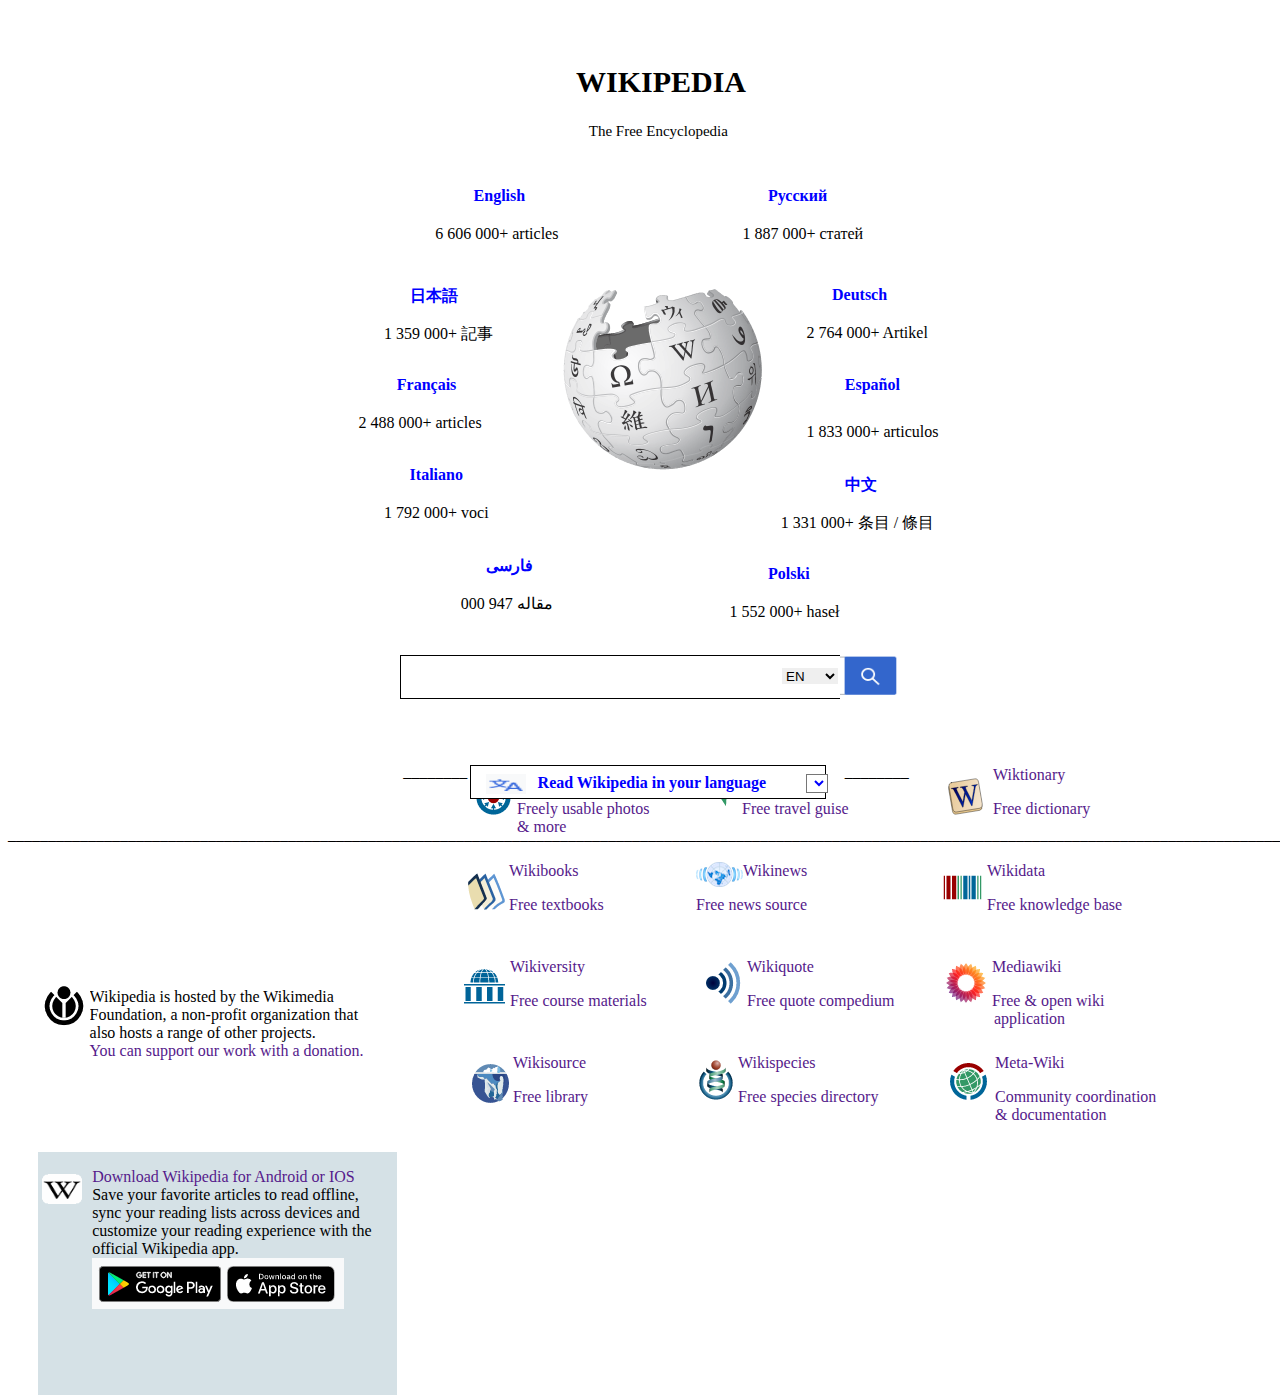
==== index.html @ 9bfeb0bb "commit" ====
<!DOCTYPE html>
<html lang="en">
<head>
    <meta charset="UTF-8">
    <meta http-equiv="X-UA-Compatible" content="IE=edge">
    <meta name="viewport" content="width=device-width, initial-scale=1.0">
    <title>Document</title>
</head>
<link rel="stylesheet" href="style.css">
<body>
    <section>
    <div class="container">
            <div>
                <img id="wiki" src="/wikipedia image/Wikipedia-logo-v2.png" alt="">
                <h1 id="ped">WIKIPEDIA</h1>
            <P id="dia">The Free Encyclopedia</P>
            </div>
        <div>
            <a class="ref" href=""><p id="eng">English</p><span id="lish">6 606 000+ articles</span></a>

            <a class="ref" href=""><p id="kor">日本語</p><span id="rea">1 359 000+ 記事</span></a>

            <a class="ref" href=""><p id="fran">Français</p><span id="nce">2 488 000+ articles</span></a>

            <a class="ref" href=""><p id="ital">Italiano</p> <span id="liano">1 792 000+ voci</span></a>

            <a class="ref" href=""><p id="isl">فارسی</p><span id="lamic"> مقاله 947 000</span></a>

            <a class="ref" href=""><p id="pyc">Русский</p><span id="saca"> 1 887 000+ статей</span></a>

            <a class="ref" href=""><p id="deu">Deutsch</p><span id="sch">2 764 000+ Artikel</span></a>

            <a href=""><p id="esp">Español</p><span id="panol">1 833 000+ articulos</span></a>

            <a class="ref" href=""><p id="jap">中文</p><span id="pan">1 331 000+ 条目 / 條目</span></a>
            
            <a class="ref" href=""><p id="pol">Polski</p><span id="ski">1 552 000+ haseł</span> </a>
        </div>
    <div>    
            <input id="input" type="text">
    <select id="sect">
        <option value="">EN</option>            
        <option value="">Afrikans</option>
        <option value="">Polski</option>
        <option value="">Asturianu</option>
        <option value="">Catala</option>
        <option value="">Cymraeg</option>
        <option value="">Dansk</option>              
        <option value="">Eesti</option>
        <option value="">English</option>
        <option value="">Español</option>
        <option value="">Esperanto</option>
        <option value="">Euskara</option>
        <option value="">Français</option>
        <option value="">Galego</option>
        <option value="">中文</option>
        <option value="">فارسی</option>
    </select>
        <img id="item" src="/wikipedia image/sett logo snipe.PNG" alt="">
    </div>
    <div>
        <input class="mix"type="text"><img class="soft" src="/wikipedia image/snipe 2.PNG" alt="">
        <span class="spanner">Read Wikipedia in your language</span>
        <p class="aza">___________________________________________________________________________________________________________________________________________________________________________________</p>
        <p class="amazon">________</p>
        <p class="commit">________</p>

        <select class="memory">
            <option value=""></option>
            <option value=""></option>
            <option value=""></option>
            <option value=""></option>
            <option value=""></option>
            <option value=""></option>
        </select>
 </div>
 <div id="container">
        <a href=""><div><img id="one" src="/wikipedia image/wik 2.PNG" alt="">
            <p class="one">Commons</p>
            <span>Freely usable photos <br> & more</span>
    </div></a>

        <a href=""><div><img id="two" src="/wikipedia image/wik 3.PNG" alt="">
            <p class="two">Wikivoyage</p>
            <span>Free travel guise</span>
    </div></a>

    <a href=""><div>
       <img id="three" src="/wikipedia image/wik 4.PNG" alt="">
       <p>Wiktionary</p>
       <span>Free dictionary</span>
    </div></a> 

    <a href=""><div>
        <img id="four" src="/wikipedia image/wik 6.PNG" alt="">
        <p>Wikibooks</p>
        <span>Free textbooks</span>
    </div></a>

    <a href=""><div>
        <img id="five" src="/wikipedia image/Wikinews-logo_sister.png" alt="">
        <p>Wikinews</p>
        <span>Free news source</span>
    </div></a>

    <a href=""><div>
        <img id="six" src="/wikipedia image/wik 8.PNG" alt="">
        <p>Wikidata</p>
        <span>Free knowledge base</span>
    </div></a>

    <a href=""><div>
        <img id="seven" src="/wikipedia image/wik 9.PNG" alt="">
        <p>Wikiversity</p>
        <span>Free course materials</span>
    </div>
    </a>

    <a href=""><div>
        <img id="eight" src="/wikipedia image/wik 10.PNG" alt="">
        <p>Wikiquote</p>
        <span>Free quote compedium</span>
    </div></a>


    <a href=""><div>
        <img id="nine" src="/wikipedia image/wik 11.PNG" alt="">
        <p>Mediawiki</p>
        <span>Free & open wiki <span class="wiki">application
        </span></span>
    </div></a>

    <a href=""><div>
        <img id="ten" src="/wikipedia image/wik 12.PNG" alt="">
        <p>Wikisource</p>
        <span>Free library</span>
    </div></a>

    <a href=""><div>
        <img id="more" src="/wikipedia image/wik 13.PNG" alt="">
        <p>Wikispecies</p>
        <span>Free species directory</span>
    </div></a>

    <a href=""><div>
        <img id="text" src="/wikipedia image/wik 14.PNG" alt="">
        <p>Meta-Wiki</p>
        <span>Community coordination <br> & documentation</span>
    </div></a>
 </div>
 <div>
    <div class="hall">
        <img class="linux" src="/wikipedia image/wik 1.PNG" alt="">
        <p class="hosted">Wikipedia is hosted by the Wikimedia <br> Foundation, a non-profit organization that <br> also hosts a range of other projects. <br> <a href="">You can support our work with a donation.</a> </p>
    </div>
    <div id="iconic">
        <span class="icon"><img src="/wikipedia image/wikipedia.vnd.microsoft.ico" height="30px" width="40px" alt=""></span>
        <a href=""><p class="android">Download Wikipedia for Android or IOS <br>
            <span class="age"> Save your favorite articles to read offline, <br> sync your reading lists across devices and <br> customize your reading experience with the <br> official Wikipedia app.
                <img src="/wikipedia image/google and app store.PNG" alt=""></span>
            </p></a>
    </div>
 </div>


</div>
</section>
</body>
</html>
---- style.css ----
body {
    overflow-x: hidden;
}
#wiki {
    position: absolute;
    top: 32%;
    left: 44%;
}
#ped {
    position: absolute;
    top: 5%;
    left: 45%;
    font-size: 30px;
    font-family:'Gill Sans', 'Gill Sans MT', Calibri, 'Trebuchet MS',
}
#dia {
    position: absolute;
    top: 12%;
    left: 46%;
    font-size: 15px;
}
.ref {
    color: blue;
}
#eng {
    position: absolute;
    top: 19%;
    left: 37%;
    font-weight: bolder;
}
#lish {
    position: absolute;
    top: 25%;
    left: 34%;
    color: black;
}
#kor {
    position: absolute;
    top: 30%;
    left: 32%;
    font-weight: bolder;
}
#rea {
    position: absolute;
    top: 36%;
    left: 30%;
    color: black;
}
#fran {
    position: absolute;
    top: 40%;
    left: 31%;
    font-weight: bolder;
}
#nce {
    position: absolute;
    top: 46%;
    left: 28%;
    color: black;
}

#ital {
    position: absolute;
    top: 50%;
    left: 32%;
    font-weight: bolder;
}
#liano {
    position: absolute;
    top: 56%;
    left: 30%;
    color: black;
}
#isl {
    position: absolute;
    top: 60%;
    left: 38%;
    font-weight: bolder;
}
#lamic {
    position: absolute;
    top: 66%;
    left: 36%;
    color: black;
}
#pyc {
    position: absolute;
    top: 19%;
    left: 60%;
    font-weight: bolder;
}
#saca {
    position: absolute;
    top: 25%;
    left: 58%;
    color: black;
} 
#deu {
    position: absolute;
    top: 30%;
    left: 65%;
    font-weight: bolder;
}
#sch {
    position: absolute;
    top: 36%;
    left: 63%;
    color: black;
}
#esp {
    position: absolute;
    top: 40%;
    left: 66%;
    color: blue;
    font-weight: bolder;
}
#panol {
    position: absolute;
    top: 47%;
    left: 63%;
    color: black;
}  
#jap {
    position: absolute;
    top: 51%;
    left: 66%;
    font-weight: bolder;
}
#pan {
    position: absolute;
    top: 57%;
    left: 61%;
    color: black;
} 
#pol {
    position: absolute;
    top: 61%;
    left: 60%;
    font-weight: bolder;
}
#ski {
    position: absolute;
    top: 67%;
    left: 57%;
    color: black;
} 
#input {
    position: absolute;
    top: 72.8%;
    width: 490px;
    height: 40px;
    left: 400px;
    border: 1px solid black;
}
#sect {
    position: absolute;
    top: 74%;
    width: 60px;
    height: 20px;
    left: 780px;  
    border: 2px solid white;
}
#sect:hover {
    cursor: pointer;
}
#item {
    position: absolute;
    top: 72.7%;
    width: 60px;
    height: 45px;
    left: 840px;
}
#item:hover {
    cursor: pointer;
}
.mix {
    position: absolute;
    top: 85%;
    width: 350px;
    height: 30px;
    left: 470px;
    border: 1px solid black;
}
#mix:hover {
    cursor: pointer;
}
.spanner {
    position: absolute;
    top: 86%;
    left: 42%;
    color: blue;
    font-weight: bold;
}
.spanner:hover {
    cursor: pointer;
}
.soft {
    position: absolute;
    top: 86%;
    width: 40px;
    height: 20px;
    left: 38%;
    color: rgb(33, 33, 104);
}
.soft:hover {
    cursor: pointer;
}
.memory {
    position: absolute;
    top: 86%;
    left: 63%;
    background-color: white;
    color: blue;
}
.memory:hover {
    cursor: pointer;
}
.aza {
    position: absolute;
    top: 90%;
}
.amazon {
    position: absolute;
    top: 83%;
    left: 31.5%;
}

.commit {
    position: absolute;
    top: 83%;
    left: 66%;
}

#container {
    display: grid;
    grid-template-columns: 1fr 1fr 1fr;
    grid-template-rows: 1fr 1fr 1fr;
    margin-top: 30%;
    padding-top: 650px;
    padding-left: 350px;
    margin: 100px;
    column-gap: 0px;
    row-gap: 10px;
}
.wiki {
    padding-left: 60px;
}

#one, #two, #three, #four, #five, #six, #seven, #eight, #nine, #ten, #more, #text {
    float: left;
}
a {
    text-decoration: none;
}
.hall {
    position: absolute;
    top: 108%;
    left: 7%;
}
.linux {
    position: absolute;
    top: 2%;
    left: -20%;
}
#iconic {
    border: 0px solid thick white;
    background-color: white;
    width: 28%;
    position: absolute;
    height: 27vh;
    top: 128%;
    left: 3%;
    background-color: rgb(213, 225, 230);
}

.icon {
    position: absolute;
    top: 9%;
    left: 1%;
}
.android {
    position: absolute;
    left: 15%;
}
.age {
    color: black;
}
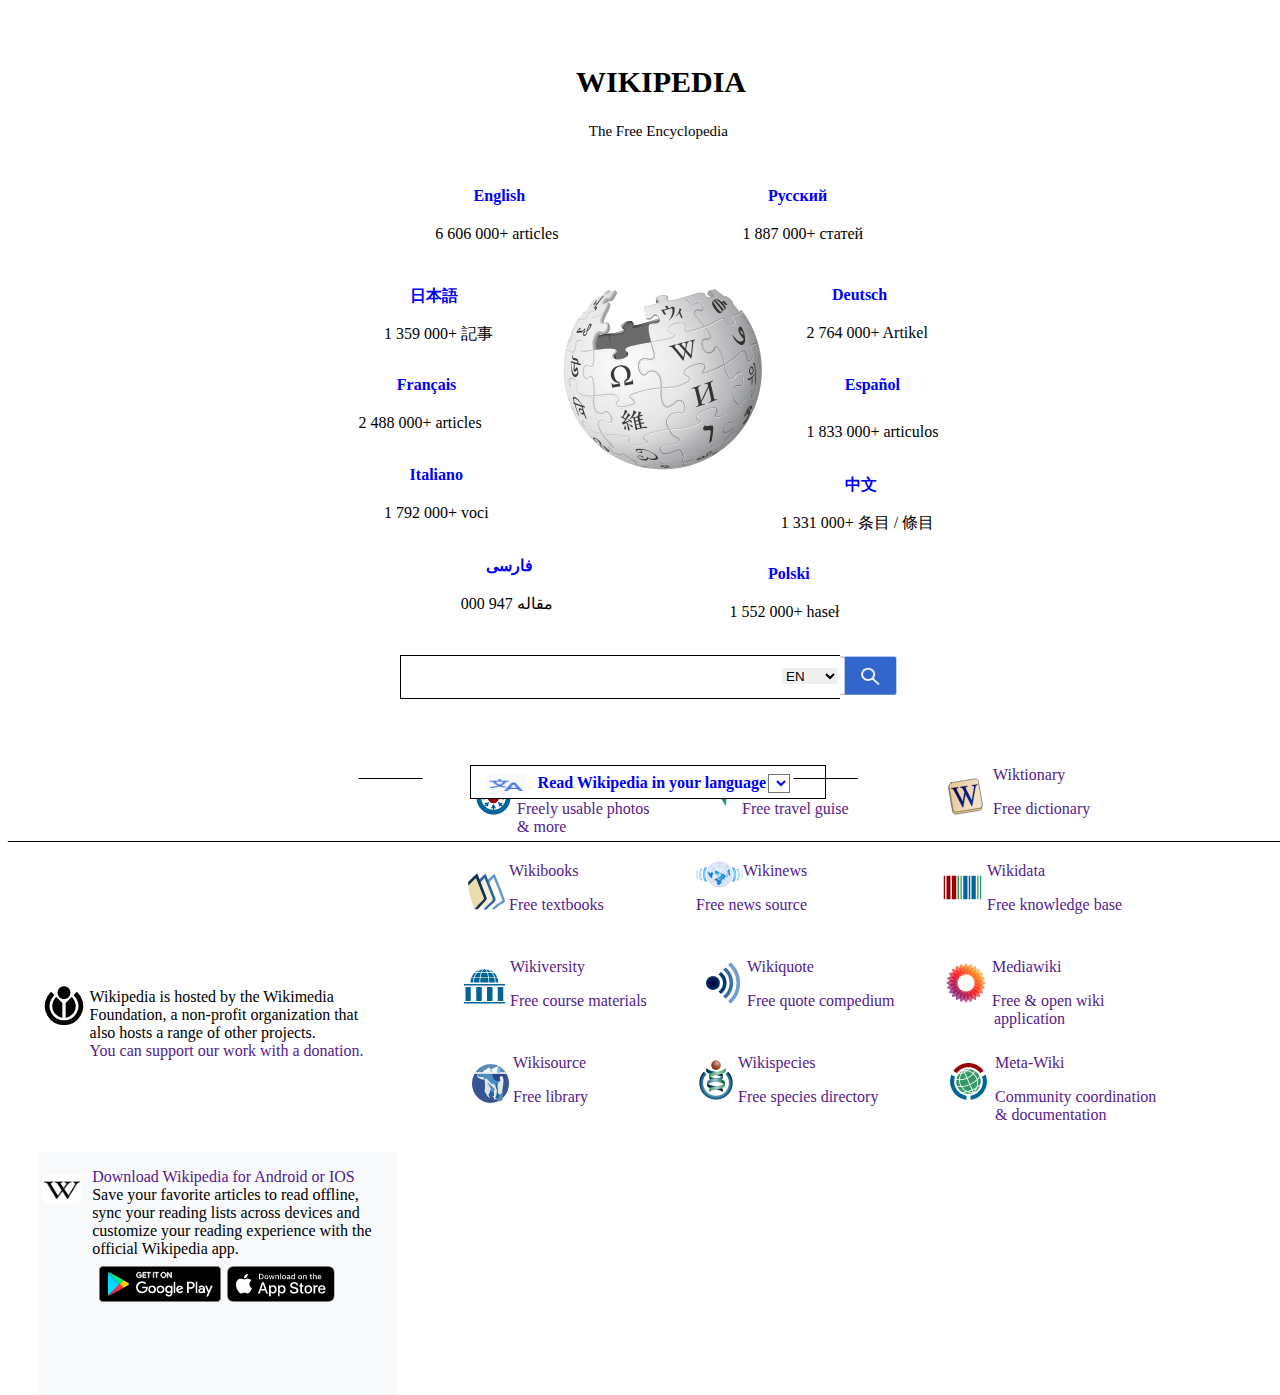
==== commit 38825187: "commit" ====
--- a/index.html
+++ b/index.html
@@ -7,11 +7,12 @@
     <title>Document</title>
 </head>
 <link rel="stylesheet" href="style.css">
+<link rel="stylesheet" href="phone.css">
 <body>
     <section>
     <div class="container">
             <div>
-                <img id="wiki" src="/wikipedia image/Wikipedia-logo-v2.png" alt="">
+                <img id="wiki" src="./wikipedia image/Wikipedia-logo-v2.png" alt="">
                 <h1 id="ped">WIKIPEDIA</h1>
             <P id="dia">The Free Encyclopedia</P>
             </div>
@@ -56,10 +57,10 @@
         <option value="">中文</option>
         <option value="">فارسی</option>
     </select>
-        <img id="item" src="/wikipedia image/sett logo snipe.PNG" alt="">
+        <img id="item" src="./wikipedia image/sett logo snipe.PNG" alt="">
     </div>
     <div>
-        <input class="mix"type="text"><img class="soft" src="/wikipedia image/snipe 2.PNG" alt="">
+        <input class="mix"type="text"><img class="soft" src="./wikipedia image/snipe 2.PNG" alt="">
         <span class="spanner">Read Wikipedia in your language</span>
         <p class="aza">___________________________________________________________________________________________________________________________________________________________________________________</p>
         <p class="amazon">________</p>
@@ -75,89 +76,92 @@
         </select>
  </div>
  <div id="container">
-        <a href=""><div><img id="one" src="/wikipedia image/wik 2.PNG" alt="">
+        <a href=""><div><img id="one" src="./wikipedia image/wik 2.PNG" alt="">
             <p class="one">Commons</p>
             <span>Freely usable photos <br> & more</span>
     </div></a>
 
-        <a href=""><div><img id="two" src="/wikipedia image/wik 3.PNG" alt="">
+        <a href=""><div><img id="two" src="./wikipedia image/wik 3.PNG" alt="">
             <p class="two">Wikivoyage</p>
             <span>Free travel guise</span>
     </div></a>
 
     <a href=""><div>
-       <img id="three" src="/wikipedia image/wik 4.PNG" alt="">
+       <img id="three" src="./wikipedia image/wik 4.PNG" alt="">
        <p>Wiktionary</p>
        <span>Free dictionary</span>
     </div></a> 
 
     <a href=""><div>
-        <img id="four" src="/wikipedia image/wik 6.PNG" alt="">
+        <img id="four" src="./wikipedia image/wik 6.PNG" alt="">
         <p>Wikibooks</p>
         <span>Free textbooks</span>
     </div></a>
 
     <a href=""><div>
-        <img id="five" src="/wikipedia image/Wikinews-logo_sister.png" alt="">
+        <img id="five" src="./wikipedia image/Wikinews-logo_sister.png" alt="">
         <p>Wikinews</p>
         <span>Free news source</span>
     </div></a>
 
     <a href=""><div>
-        <img id="six" src="/wikipedia image/wik 8.PNG" alt="">
+        <img id="six" src="./wikipedia image/wik 8.PNG" alt="">
         <p>Wikidata</p>
         <span>Free knowledge base</span>
     </div></a>
 
     <a href=""><div>
-        <img id="seven" src="/wikipedia image/wik 9.PNG" alt="">
+        <img id="seven" src="./wikipedia image/wik 9.PNG" alt="">
         <p>Wikiversity</p>
         <span>Free course materials</span>
     </div>
     </a>
 
     <a href=""><div>
-        <img id="eight" src="/wikipedia image/wik 10.PNG" alt="">
+        <img id="eight" src="./wikipedia image/wik 10.PNG" alt="">
         <p>Wikiquote</p>
         <span>Free quote compedium</span>
     </div></a>
 
 
     <a href=""><div>
-        <img id="nine" src="/wikipedia image/wik 11.PNG" alt="">
+        <img id="nine" src="./wikipedia image/wik 11.PNG" alt="">
         <p>Mediawiki</p>
         <span>Free & open wiki <span class="wiki">application
         </span></span>
     </div></a>
 
     <a href=""><div>
-        <img id="ten" src="/wikipedia image/wik 12.PNG" alt="">
+        <img id="ten" src="./wikipedia image/wik 12.PNG" alt="">
         <p>Wikisource</p>
         <span>Free library</span>
     </div></a>
 
     <a href=""><div>
-        <img id="more" src="/wikipedia image/wik 13.PNG" alt="">
+        <img id="more" src="./wikipedia image/wik 13.PNG" alt="">
         <p>Wikispecies</p>
         <span>Free species directory</span>
     </div></a>
 
     <a href=""><div>
-        <img id="text" src="/wikipedia image/wik 14.PNG" alt="">
+        <img id="text" src="./wikipedia image/wik 14.PNG" alt="">
         <p>Meta-Wiki</p>
         <span>Community coordination <br> & documentation</span>
     </div></a>
  </div>
  <div>
+    <div>
+
+
     <div class="hall">
-        <img class="linux" src="/wikipedia image/wik 1.PNG" alt="">
+        <img class="linux" src="./wikipedia image/wik 1.PNG" alt="">
         <p class="hosted">Wikipedia is hosted by the Wikimedia <br> Foundation, a non-profit organization that <br> also hosts a range of other projects. <br> <a href="">You can support our work with a donation.</a> </p>
     </div>
     <div id="iconic">
-        <span class="icon"><img src="/wikipedia image/wikipedia.vnd.microsoft.ico" height="30px" width="40px" alt=""></span>
+        <span class="icon"><img src="./wikipedia image/wikipedia.vnd.microsoft.ico" height="30px" width="40px" alt=""></span>
         <a href=""><p class="android">Download Wikipedia for Android or IOS <br>
             <span class="age"> Save your favorite articles to read offline, <br> sync your reading lists across devices and <br> customize your reading experience with the <br> official Wikipedia app.
-                <img src="/wikipedia image/google and app store.PNG" alt=""></span>
+                <img src="./wikipedia image/google and app store.PNG" alt=""></span>
             </p></a>
     </div>
  </div>
--- a/style.css
+++ b/style.css
@@ -208,7 +208,7 @@
 .memory {
     position: absolute;
     top: 86%;
-    left: 63%;
+    left: 60%;
     background-color: white;
     color: blue;
 }
@@ -222,13 +222,13 @@
 .amazon {
     position: absolute;
     top: 83%;
-    left: 31.5%;
+    left: 28%;
 }
 
 .commit {
     position: absolute;
     top: 83%;
-    left: 66%;
+    left: 62%;
 }
 
 #container {
@@ -270,7 +270,7 @@
     height: 27vh;
     top: 128%;
     left: 3%;
-    background-color: rgb(213, 225, 230);
+    background-color: #F8F9FA;
 }
 
 .icon {
--- a/phone.css
+++ b/phone.css
@@ -0,0 +1,253 @@
+@media screen and (max-width:700px) {
+    #wiki {
+        position: relative;
+        top: 155px;
+        left: 18%;
+        
+        
+    }
+    #ped {
+        position: absolute;
+        top: -2%;
+        left: 30%;
+        font-size: 30px;
+        
+        
+    }
+    #dia {
+        position: absolute;
+        top: 5%;
+        left: 32%;
+        font-size: 15px;
+    }
+    .ref {
+        color: blue;
+    }
+    #eng {
+        position: absolute;
+        top: 11%;
+        left: 19%;
+        font-weight: bolder;
+       
+    }
+    #lish {
+        position: absolute;
+        top: 17%;
+        left: 9%;
+      
+    }
+    #kor {
+        position: absolute;
+        top: 24%;
+        left: 5%;
+        font-weight: bolder;
+    
+    }
+    #rea {
+        position: absolute;
+        top: 30%;
+        left: 3%;
+        color: black;
+    }
+    #fran {
+        position: absolute;
+        top: 38%;
+        left: 5%;
+        font-weight: bolder;
+      
+    }
+    #nce {
+        position: absolute;
+        top: 44%;
+        left: 0%;
+        color: black;
+    }
+    
+    #ital {
+        position: absolute;
+        top: 50%;
+        left: 15%;
+        font-weight: bolder;
+    }
+    #liano {
+        position: absolute;
+        top: 56%;
+        left: 10%;
+        color: black;
+    }
+    #isl {
+        position: absolute;
+        top: 60%;
+        left: 28%;
+        font-weight: bolder;
+    }
+    #lamic {
+        position: absolute;
+        top: 66%;
+        left: 24%;
+        color: black;
+    }
+    #pyc {
+        position: absolute;
+        top: 11%;
+        left: 60%;
+        font-weight: bolder;
+      
+    }
+    #saca {
+        position: absolute;
+        top: 17%;
+        left: 52%;
+        color: black;
+    } 
+    #deu {
+        position: absolute;
+        top: 24%;
+        left: 66%;
+        font-weight: bolder;
+    }
+    #sch {
+        position: absolute;
+        top: 30%;
+        left: 59%;
+        color: black;
+    }
+    #esp {
+        position: absolute;
+        top: 38%;
+        left: 75%;
+        color: blue;
+        font-weight: bolder;
+    }
+    #panol {
+        position: absolute;
+        top: 43%;
+        left: 57%;
+        color: black;
+    }  
+    #jap {
+        position: absolute;
+        top: 51%;
+        left: 60%;
+        font-weight: bolder;
+    }
+    #pan {
+        position: absolute;
+        top: 57%;
+        left: 50%;
+        color: black;
+    } 
+    #pol {
+        position: absolute;
+        top: 61%;
+        left: 57%;
+        font-weight: bolder;
+    }
+    #ski {
+        position: absolute;
+        top: 67%;
+        left: 50%;
+        color: black;
+    }  
+    #input {
+        position: absolute;
+        top: 72.8%;
+        width: 300px;
+        height: 40px;
+        left: 20px;
+     
+    }
+    #item {
+        position: absolute;
+        top: 72.7%;
+        width: 60px;
+        height: 45px;
+        left: 290px;
+       
+    }
+    #sect {
+        position: absolute;
+        top: 73%;
+        width: 60px;
+        height: 20px;
+        left: 230px;  
+        border: 2px solid white;
+   
+    }
+    .mix {
+        position: absolute;
+        top: 85%;
+        width: 340px;
+        height: 30px;
+        left: 10px;
+        border: 1px solid black;
+        
+    }
+    .spanner {
+        position: absolute;
+        top: 86%;
+        left: 18%;
+        color: blue;
+        font-weight: bold;
+    }
+    .soft {
+        position: absolute;
+        top: 86%;
+        width: 40px;
+        height: 20px;
+        left: 5%;
+        color: rgb(33, 33, 104);
+       
+    }
+    .amazon {
+        position: absolute;
+        top: 83%;
+        left: 0%;
+        display: none;
+    }
+    
+    .commit {
+        position: absolute;
+        top: 83%;
+        left: 62%;
+        display: none;
+    }
+    .memory {
+        position: absolute;
+        top: 86%;
+        left: 80%;
+        background-color: white;
+        color: blue;
+    }
+    .aza {
+        position: absolute;
+        top: 90%;
+        display: none;
+    }
+    #container {
+        display: grid;
+        grid-template-columns: 1fr;
+        grid-template-rows: 1fr;
+        margin-top: 0%;
+        padding-top: 500px;
+        padding-left: 50px;
+        margin-left: 10px;
+        column-gap: 0px;
+        row-gap: 10px;
+    }
+    .hall {
+        position: absolute;
+        top: 220%;
+        left: 7%;
+    }#iconic {
+        border: 0px solid thick white;
+        background-color: white;
+        width: 28%;
+        position: absolute;
+        height: 27vh;
+        top: 240%;
+        left: 3%;
+        background-color: rgb(213, 225, 230);
+    }
+    
+}